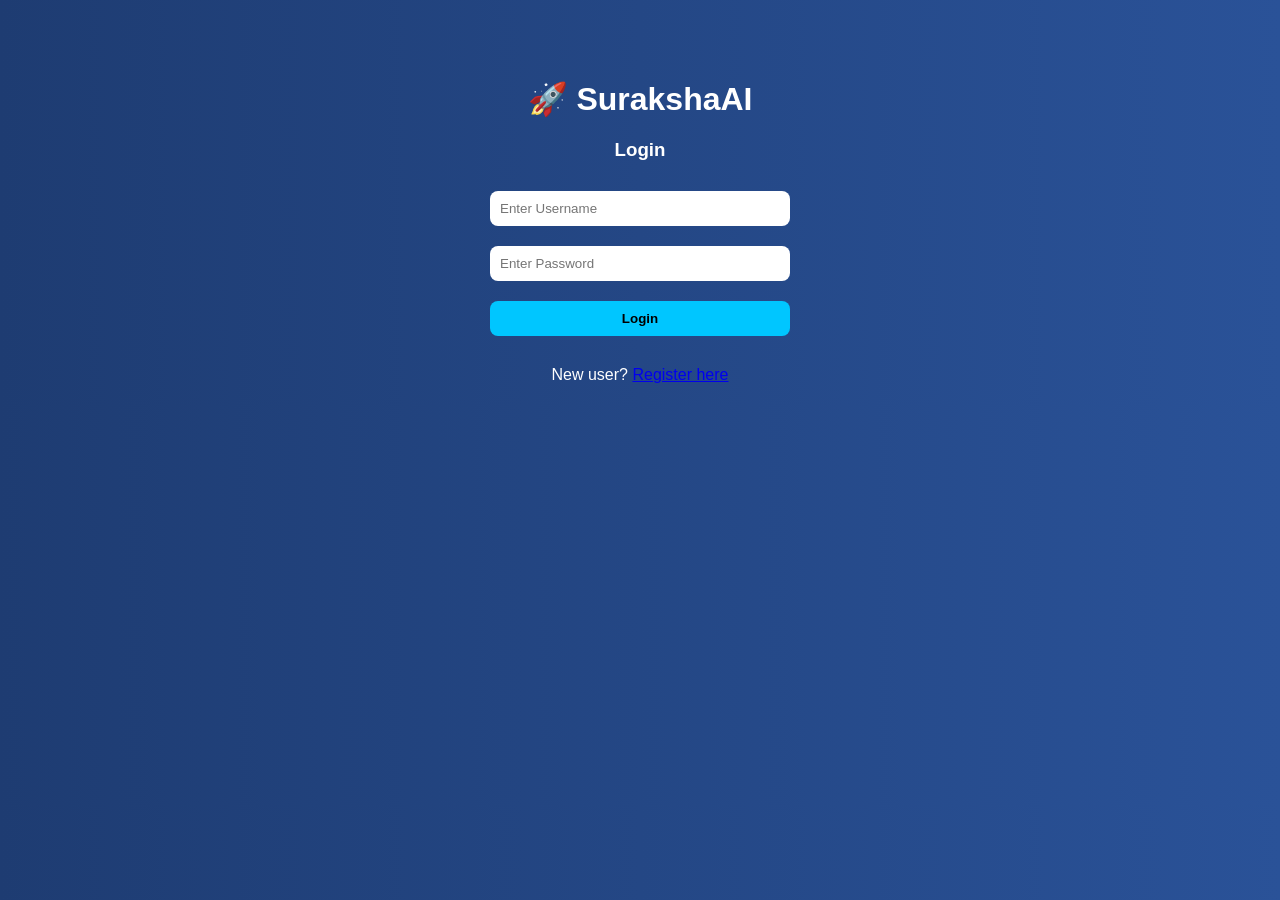
==== frontend/dashboard.html @ 4f30f961 "initial commit" ====
<!DOCTYPE html>
<html>
<head>
    <meta charset="UTF-8">
    <title>Dashboard - SurakshaAI</title>
    <link rel="stylesheet" href="styles.css">
</head>

<body>
    
<div class="container">
    <h1>🚀 SurakshaAI Dashboard</h1>

    <h3 id="welcome"></h3>

    <div class="form">
        <h3>Create Policy</h3>

        <label>Weather:</label>
        <select id="weather">
            <option value="clear">Clear</option>
            <option value="rain">Rain</option>
            <option value="storm">Storm</option>
        </select>

        <label>AQI:</label>
        <input type="number" id="aqi" placeholder="Enter AQI">

        <label>Traffic:</label>
        <select id="traffic">
            <option value="low">Low</option>
            <option value="high">High</option>
        </select>

        <button onclick="createPolicy()">Create Policy</button>
    </div>

    <div class="result">
        <h3 id="status"></h3>
        <h3>Risk Score: <span id="risk">-</span></h3>
        <h3>Weekly Premium: ₹<span id="premium">-</span></h3>
        <h3 id="claim"></h3>
    </div>
</div>

<script>
let currentUserId = localStorage.getItem("user_id");

// 🔒 Redirect if not logged in
if (!currentUserId) {
    window.location.href = "login.html";
}

// 👋 Welcome message
document.getElementById("welcome").innerText =
    "Welcome User ID: " + currentUserId;


async function createPolicy() {

    const weather = document.getElementById("weather").value;
    const aqi = document.getElementById("aqi").value;
    const traffic = document.getElementById("traffic").value;

    if (!aqi) {
        document.getElementById("status").innerText = "Please enter AQI value";
        return;
    }

    const response = await fetch("http://127.0.0.1:5000/create-policy", {
        method: "POST",
        headers: {
            "Content-Type": "application/json"
        },
        body: JSON.stringify({
            user_id: parseInt(currentUserId),
            weather,
            aqi: parseInt(aqi),
            traffic
        })
    });

    const data = await response.json();

    // 🧾 Basic results
    document.getElementById("status").innerText = data.message;
    document.getElementById("premium").innerText = data.weekly_premium;

    // 🔥 Risk display
    if (data.risk_score !== undefined) {

        let riskText = "";

        if (data.risk_score < 0.3) {
            riskText = "Low Risk 🟢";
        } else if (data.risk_score < 0.7) {
            riskText = "Medium Risk 🟡";
        } else {
            riskText = "High Risk 🔴";
        }

        document.getElementById("risk").innerText =
            data.risk_score + " (" + riskText + ")";
    }

    // 🔥 CLAIM + FRAUD DISPLAY (FIXED)
    if (data.claim && data.claim.claim_triggered) {

        if (data.claim.fraud) {
            document.getElementById("claim").innerText =
                "⚠️ Fraud Detected! Claim Flagged";
        } else {
            document.getElementById("claim").innerText =
                "🚨 Claim Triggered! Payout ₹" + data.claim.payout;
        }

    } else {
        document.getElementById("claim").innerText =
            "✅ No claim triggered (low risk)";
    }
}
</script>

</body>
</html>
---- frontend/styles.css ----
body {
    font-family: Arial;
    background: linear-gradient(to right, #1e3c72, #2a5298);
    color: white;
    text-align: center;
}

.container {
    margin-top: 80px;
}

.form {
    margin: 20px auto;
    width: 300px;
    display: flex;
    flex-direction: column;
}

input, select, button {
    margin: 10px 0;
    padding: 10px;
    border-radius: 8px;
    border: none;
}

button {
    background-color: #00c6ff;
    color: black;
    font-weight: bold;
    cursor: pointer;
}

.result {
    margin-top: 20px;
}
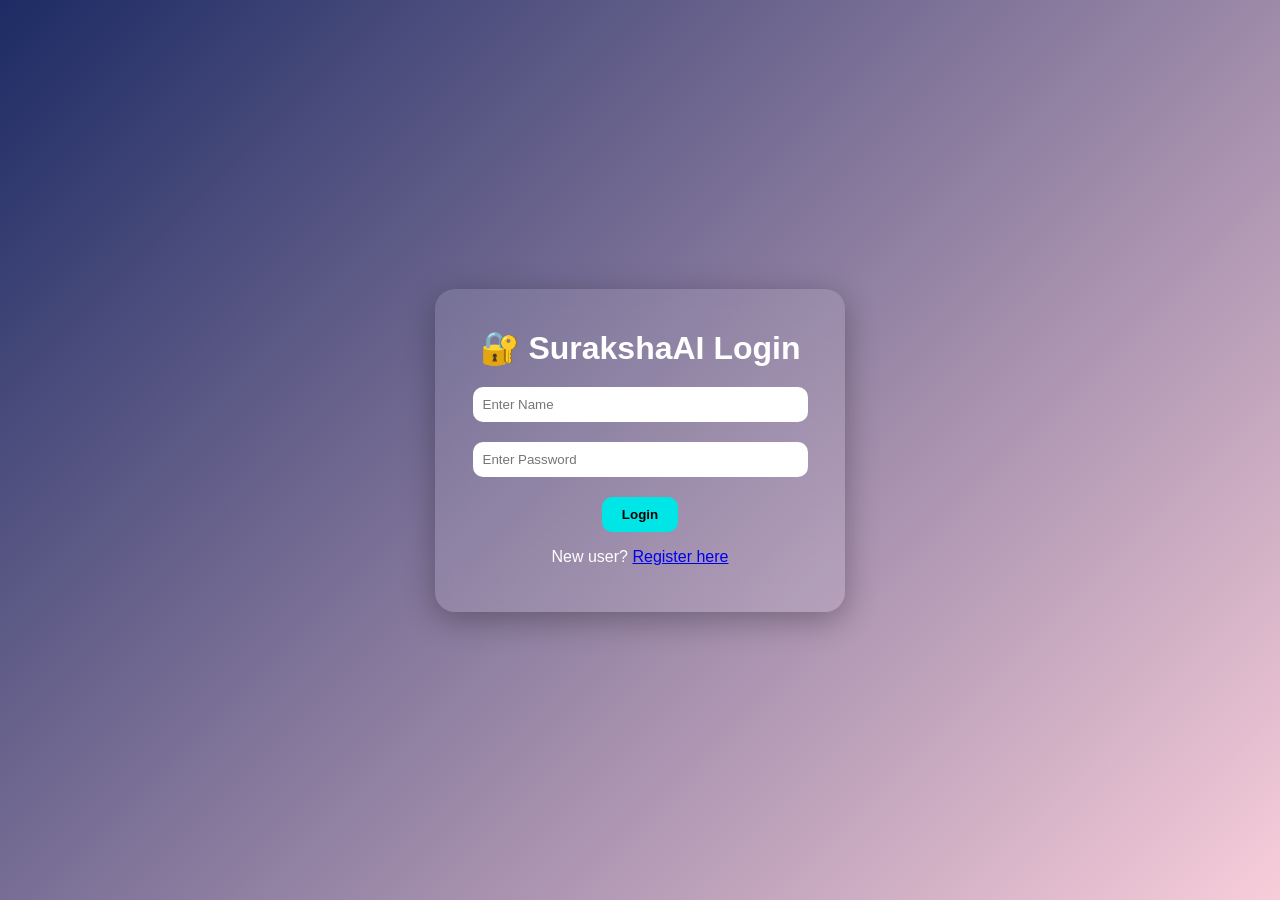
==== commit c04899b9: "final clean version before deployment" ====
--- a/frontend/dashboard.html
+++ b/frontend/dashboard.html
@@ -1,123 +1,129 @@
 <!DOCTYPE html>
 <html>
 <head>
-    <meta charset="UTF-8">
     <title>Dashboard - SurakshaAI</title>
     <link rel="stylesheet" href="styles.css">
 </head>
 
 <body>
-    
+
 <div class="container">
-    <h1>🚀 SurakshaAI Dashboard</h1>
+    <h1>🚀 SurakshaAI</h1>
+    <h2>Dashboard</h2>
 
     <h3 id="welcome"></h3>
 
-    <div class="form">
-        <h3>Create Policy</h3>
+    <h3>Create Policy</h3>
 
-        <label>Weather:</label>
-        <select id="weather">
-            <option value="clear">Clear</option>
-            <option value="rain">Rain</option>
-            <option value="storm">Storm</option>
-        </select>
+    <select id="weather">
+        <option value="clear">Clear</option>
+        <option value="rain">Rain</option>
+        <option value="storm">Storm</option>
+    </select>
 
-        <label>AQI:</label>
-        <input type="number" id="aqi" placeholder="Enter AQI">
+    <input type="number" id="aqi" placeholder="Enter AQI">
 
-        <label>Traffic:</label>
-        <select id="traffic">
-            <option value="low">Low</option>
-            <option value="high">High</option>
-        </select>
+    <select id="traffic">
+        <option value="low">Low</option>
+        <option value="high">High</option>
+    </select>
 
-        <button onclick="createPolicy()">Create Policy</button>
-    </div>
+    <button onclick="createPolicy()">Create Policy</button>
 
-    <div class="result">
-        <h3 id="status"></h3>
-        <h3>Risk Score: <span id="risk">-</span></h3>
-        <h3>Weekly Premium: ₹<span id="premium">-</span></h3>
-        <h3 id="claim"></h3>
-    </div>
+    <!-- 🔥 DEMO BUTTON -->
+    <button onclick="demoHighRisk()">🔥 Simulate Disaster</button>
+
+    <h3 id="status"></h3>
+    <h3>Risk: <span id="risk">-</span></h3>
+    <h3>Premium: ₹<span id="premium">-</span></h3>
+    <h3 id="claim"></h3>
+
+    <button onclick="logout()">Logout</button>
 </div>
 
 <script>
-let currentUserId = localStorage.getItem("user_id");
+let user_id = localStorage.getItem("user_id");
 
 // 🔒 Redirect if not logged in
-if (!currentUserId) {
+if (!user_id) {
     window.location.href = "login.html";
 }
 
-// 👋 Welcome message
-document.getElementById("welcome").innerText =
-    "Welcome User ID: " + currentUserId;
+// 👋 Welcome
+document.getElementById("welcome").innerText = "User ID: " + user_id;
 
 
+// 🚀 CREATE POLICY
 async function createPolicy() {
 
     const weather = document.getElementById("weather").value;
-    const aqi = document.getElementById("aqi").value;
+    const aqi = parseInt(document.getElementById("aqi").value);
     const traffic = document.getElementById("traffic").value;
 
     if (!aqi) {
-        document.getElementById("status").innerText = "Please enter AQI value";
+        document.getElementById("status").innerText = "⚠️ Please enter AQI";
         return;
     }
 
-    const response = await fetch("http://127.0.0.1:5000/create-policy", {
+    // 🔄 Loading effect
+    document.getElementById("status").innerText = "⏳ Processing...";
+
+    const res = await fetch("http://127.0.0.1:5000/create-policy", {
         method: "POST",
-        headers: {
-            "Content-Type": "application/json"
-        },
-        body: JSON.stringify({
-            user_id: parseInt(currentUserId),
-            weather,
-            aqi: parseInt(aqi),
-            traffic
-        })
+        headers: {"Content-Type": "application/json"},
+        body: JSON.stringify({user_id, weather, aqi, traffic})
     });
 
-    const data = await response.json();
+    const data = await res.json();
 
-    // 🧾 Basic results
-    document.getElementById("status").innerText = data.message;
+    // 🧾 Premium
     document.getElementById("premium").innerText = data.weekly_premium;
 
-    // 🔥 Risk display
-    if (data.risk_score !== undefined) {
+    // 🔥 Risk Display
+    let riskText = data.risk_score;
 
-        let riskText = "";
-
-        if (data.risk_score < 0.3) {
-            riskText = "Low Risk 🟢";
-        } else if (data.risk_score < 0.7) {
-            riskText = "Medium Risk 🟡";
-        } else {
-            riskText = "High Risk 🔴";
-        }
-
-        document.getElementById("risk").innerText =
-            data.risk_score + " (" + riskText + ")";
+    if (data.risk_score < 0.3) {
+        riskText += " (Low 🟢)";
+    } else if (data.risk_score < 0.7) {
+        riskText += " (Medium 🟡)";
+    } else {
+        riskText += " (High 🔴)";
     }
 
-    // 🔥 CLAIM + FRAUD DISPLAY (FIXED)
-    if (data.claim && data.claim.claim_triggered) {
+    document.getElementById("risk").innerText = riskText;
+
+    // 🔥 CLAIM + FRAUD DISPLAY
+    if (data.claim.claim_triggered) {
 
         if (data.claim.fraud) {
             document.getElementById("claim").innerText =
                 "⚠️ Fraud Detected! Claim Flagged";
         } else {
             document.getElementById("claim").innerText =
-                "🚨 Claim Triggered! Payout ₹" + data.claim.payout;
+                "🚨 Claim Triggered! You received ₹" + data.claim.payout;
         }
 
     } else {
         document.getElementById("claim").innerText =
             "✅ No claim triggered (low risk)";
     }
+
+    document.getElementById("status").innerText = "✅ Policy Created Successfully";
+}
+
+
+// 🔥 DEMO BUTTON (KILLER FEATURE)
+function demoHighRisk() {
+    document.getElementById("weather").value = "storm";
+    document.getElementById("aqi").value = 400;
+    document.getElementById("traffic").value = "high";
+}
+
+
+// 🔒 LOGOUT
+function logout() {
+    localStorage.removeItem("user_id");
+    window.location.href = "login.html";
 }
 </script>
 
--- a/frontend/styles.css
+++ b/frontend/styles.css
@@ -1,35 +1,49 @@
 body {
-    font-family: Arial;
-    background: linear-gradient(to right, #1e3c72, #2a5298);
+    margin: 0;
+    font-family: 'Segoe UI', sans-serif;
+    background: linear-gradient(135deg, #1d2b64, #f8cdda);
+    height: 100vh;
+    display: flex;
+    justify-content: center;
+    align-items: center;
+}
+
+.container {
+    background: rgba(255, 255, 255, 0.1);
+    backdrop-filter: blur(12px);
+    padding: 30px;
+    border-radius: 20px;
+    width: 350px;
     color: white;
+    box-shadow: 0 8px 32px rgba(0,0,0,0.3);
     text-align: center;
 }
 
-.container {
-    margin-top: 80px;
-}
-
-.form {
-    margin: 20px auto;
-    width: 300px;
-    display: flex;
-    flex-direction: column;
-}
-
-input, select, button {
+input, select {
+    width: 90%;
+    padding: 10px;
     margin: 10px 0;
-    padding: 10px;
-    border-radius: 8px;
+    border-radius: 10px;
     border: none;
+    outline: none;
 }
 
 button {
-    background-color: #00c6ff;
+    margin-top: 10px;
+    padding: 10px 20px;
+    border-radius: 10px;
+    border: none;
+    background: #00e6e6;
     color: black;
     font-weight: bold;
     cursor: pointer;
+    transition: 0.3s;
 }
 
-.result {
-    margin-top: 20px;
+button:hover {
+    background: #00b3b3;
+}
+
+h1, h2, h3 {
+    margin: 10px 0;
 }
